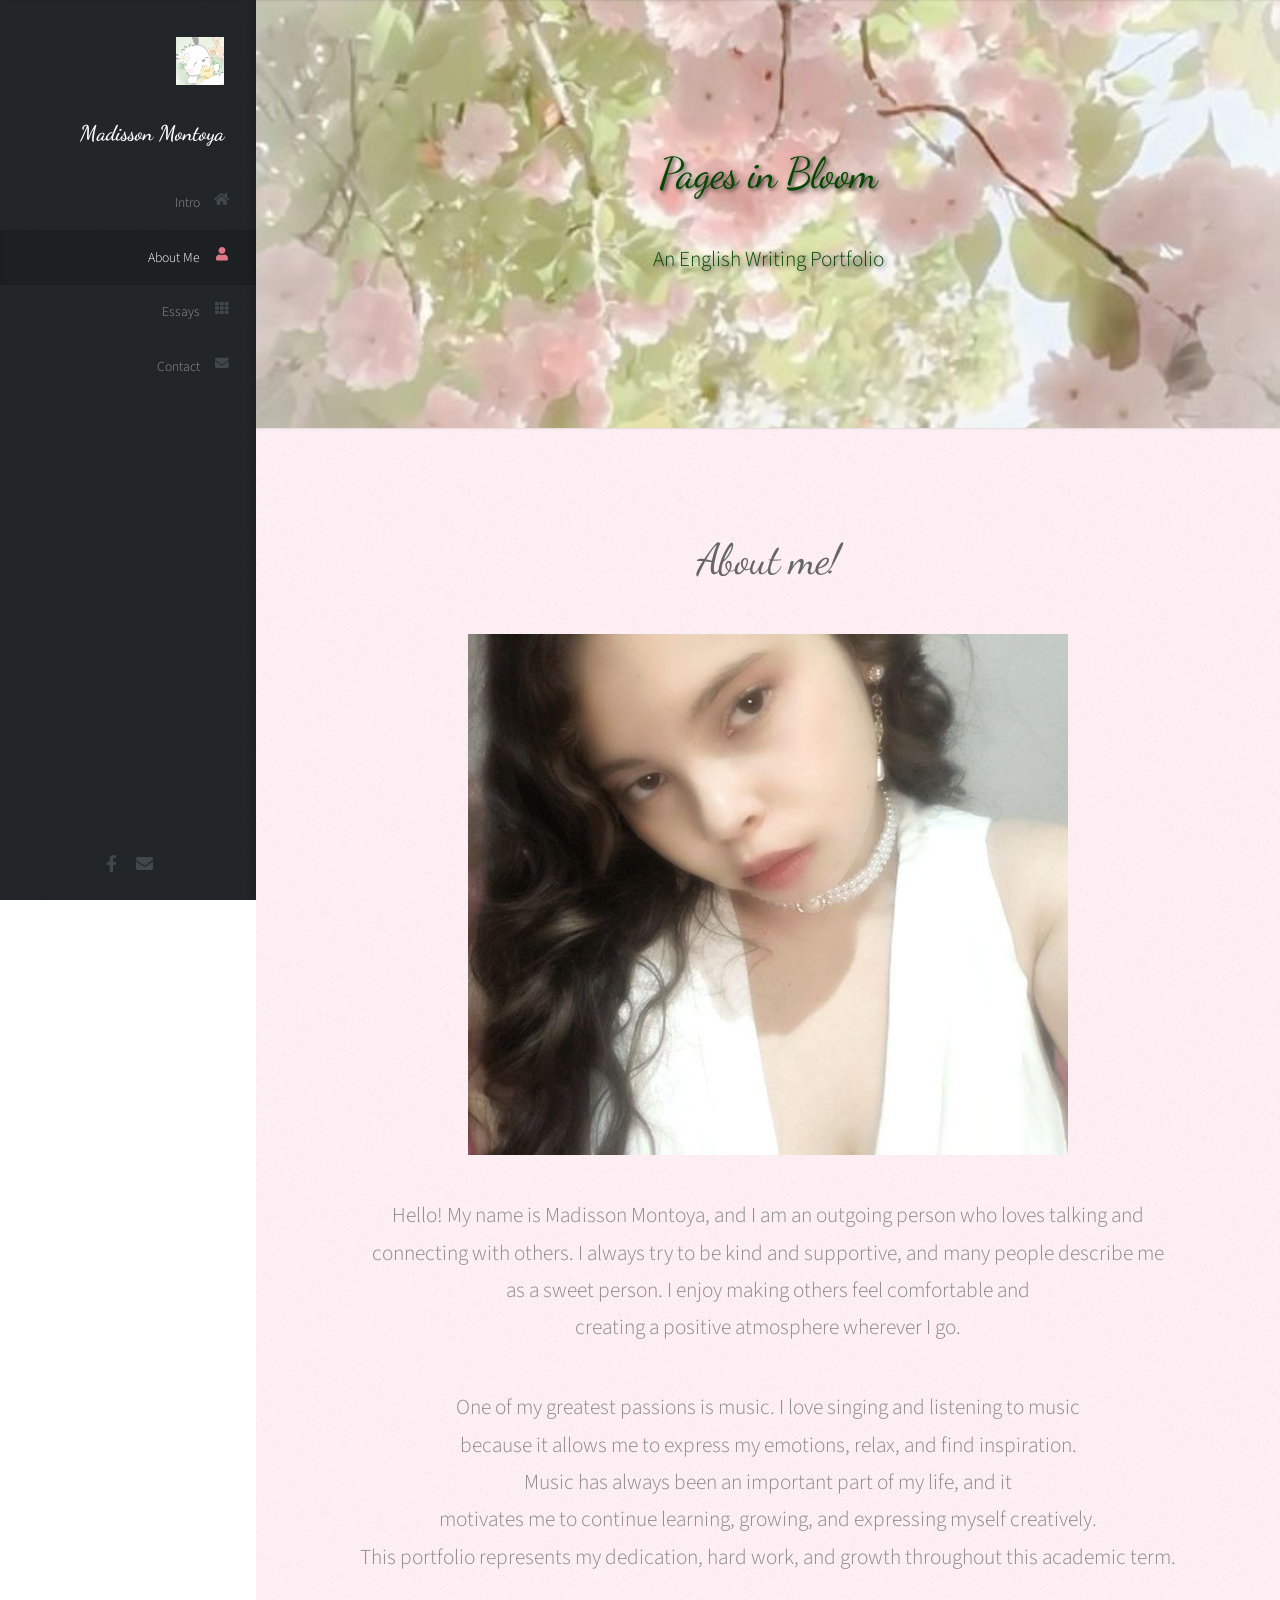
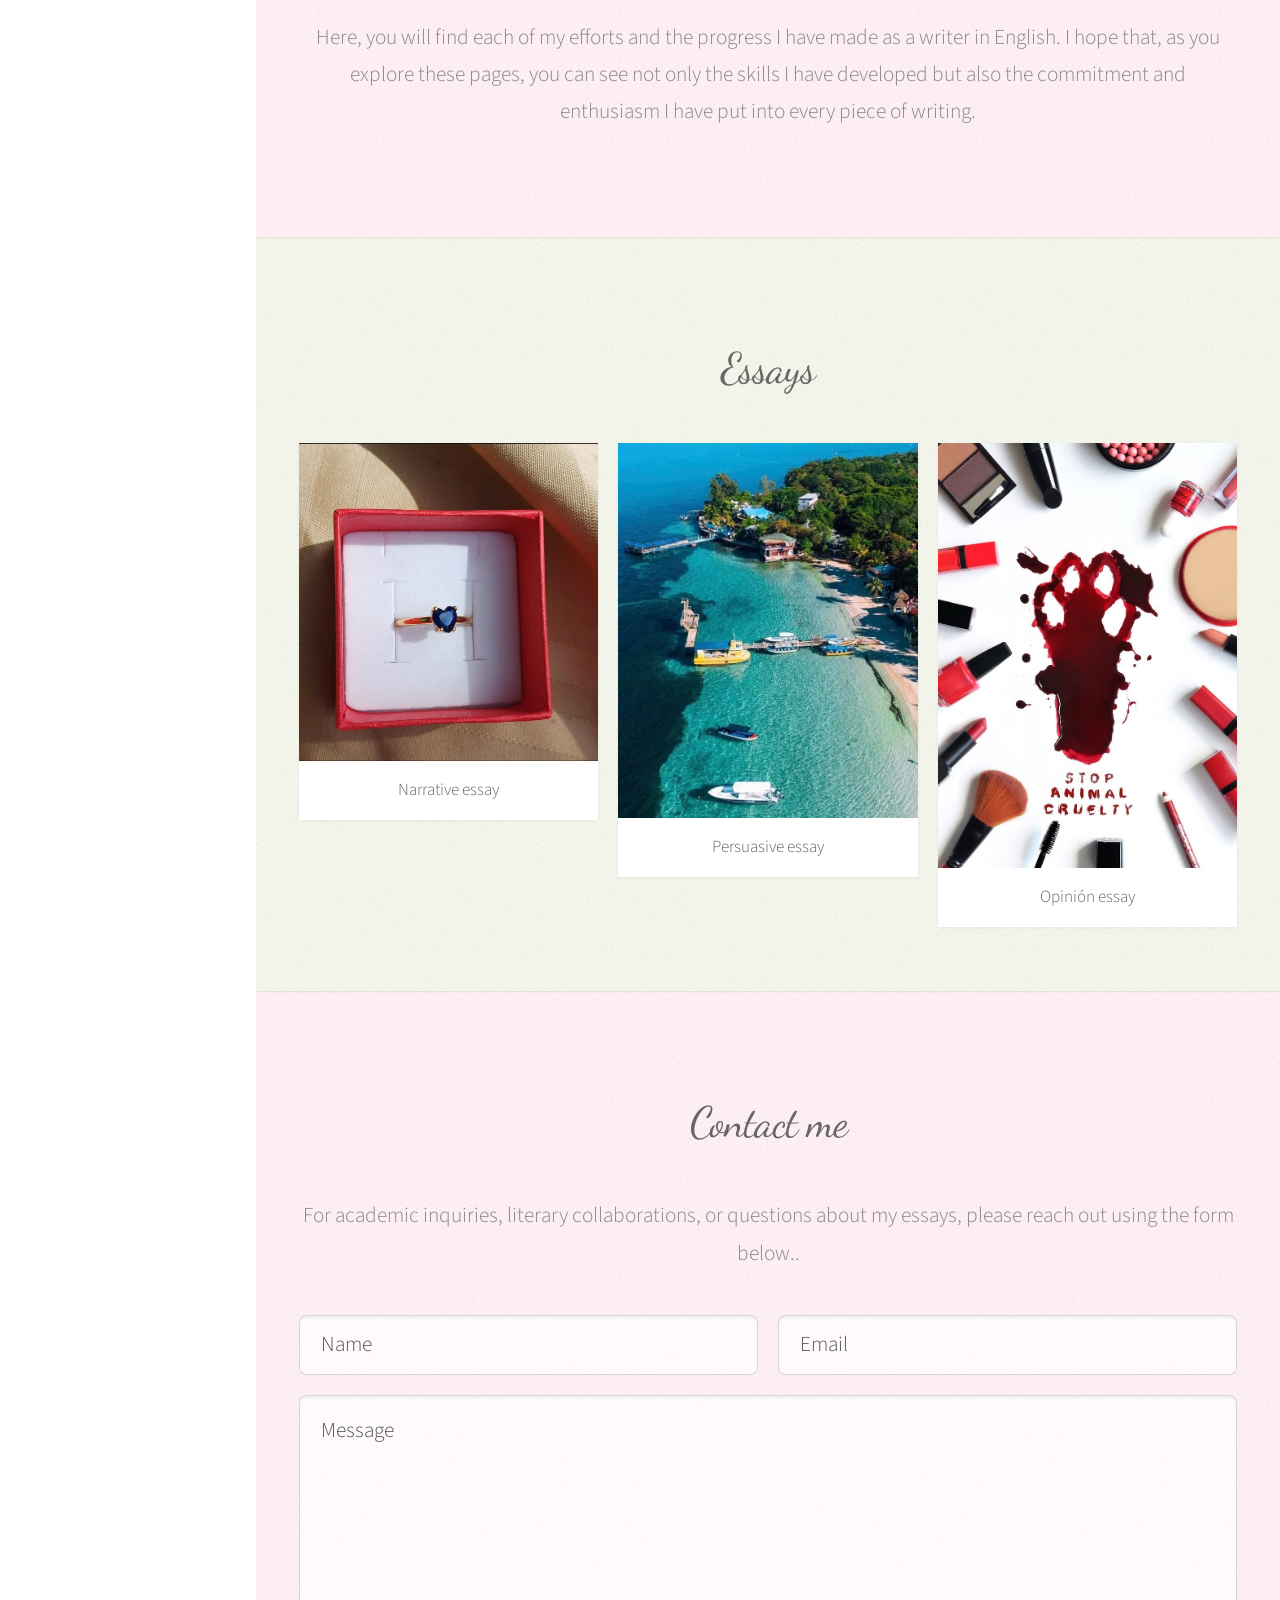
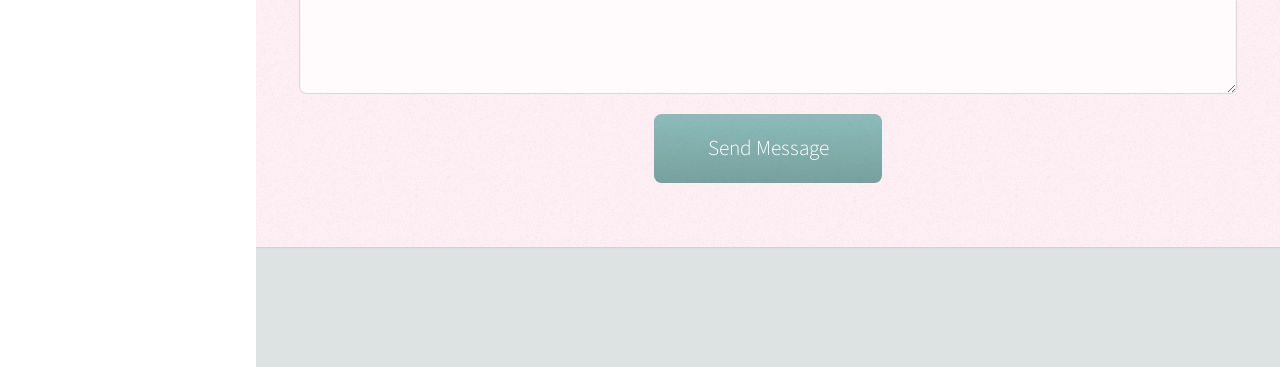
==== main.html @ 365eb167 "Rename index.html to main.html" ====
<!DOCTYPE HTML>
<!--
	Prologue by HTML5 UP
	html5up.net | @ajlkn
	Free for personal and commercial use under the CCA 3.0 license (html5up.net/license)
-->
<html>

<head>
	<title>Pages in Bloom</title>
	<meta charset="utf-8" />
	<meta name="viewport" content="width=device-width, initial-scale=1, user-scalable=no" />
	<link rel="stylesheet" href="assets/css/main.css" />
	<link rel="preconnect" href="https://fonts.googleapis.com">
<link rel="preconnect" href="https://fonts.gstatic.com" crossorigin>
<link href="https://fonts.googleapis.com/css2?family=Dancing+Script:wght@400..700&display=swap" rel="stylesheet">
</head>

<body class="is-preload">

	<!-- Header -->
	<div id="header">

		<div class="top">

			<!-- Logo -->
			<div id="logo">
				<span class="image avatar48"><img src="images/avatar.jpg" alt="" /></span>
				<h1 id="title">Madisson Montoya</h1>
				<p> </p>
			</div>

			<!-- Nav -->
			<nav id="nav">
				<ul>
					<li><a href="#top" id="top-link"><span class="icon solid fa-home">Intro</span></a></li>
					<li><a href="#about" id="about-link"><span class="icon solid fa-user">About Me</span></a></li>
					<li><a href="#portfolio" id="portfolio-link"><span class="icon solid fa-th">Essays</span></a>
					</li>
					<li><a href="#contact" id="contact-link"><span class="icon solid fa-envelope">Contact</span></a>
					</li>
				</ul>
			</nav>

		</div>

		<div class="bottom">

			<!-- Social Icons -->
			<ul class="icons">
				<li><a href="https://www.facebook.com/share/197ifLJhs1/" class="icon brands fa-facebook-f"><span class="label">Facebook</span></a></li>
				<li><a href="mailto:madisson.montoya@unah.hn" class="icon solid fa-envelope"><span class="label">Email</span></a></li>
			</ul>

		</div>

	</div>

	<!-- Main -->
	<div id="main">

		<!-- Intro -->
		<section id="top" class="one dark cover">
			<div class="container">

				<header>
					<h2 class="alt">Pages in Bloom</h2>
					<p>An English Writing Portfolio</p>
				</header>


			</div>
		</section>

		<!-- About Me -->
		<section id="about" class="three">
			<div class="container">

				<header>
					<h2>About me!</h2>
				</header>

				<a href="#" class="image featured"><img src="images/pic08.jpg" alt="" /></a>

				<p>Hello! My name is Madisson Montoya, and I am an outgoing person who loves talking and <br>
					connecting with others. I always try to be kind and supportive, and many people describe me <br>
					 as a sweet person. I enjoy making others feel comfortable and <br>creating a positive atmosphere 
					  wherever I go.</p>

				<p>One of my greatest passions is music. I love singing and listening to music <br>
					 because it allows me to express my emotions, relax, and find inspiration. <br>
					Music has always been an important part of my life, and it <br>
					 motivates me to continue learning, growing, and expressing myself creatively. <br>
					This portfolio represents my dedication, hard work, and growth throughout this academic term.</p>

				<p>Here, you will find each of my efforts and the progress I have made as a writer in English.
					I hope that, as you explore these pages, you can see not only the skills I have developed but also the
					commitment and enthusiasm I have put into every piece of writing.</p>

			</div>
		</section>


		<!-- Portfolio -->
		 <!-- Portfolio -->
<section id="portfolio" class="two">
    <div class="container">

        <header>
            <h2>Essays</h2>
        </header>

        <div class="row">
            <!-- Primer Essay -->
            <div class="col-4 col-12-mobile">
                <article class="item">
                    <a href="narrative.html" class="image fit"><img src="images/pic02.jpg" alt="" /></a>
                    <header>
                        <h3>Narrative essay</h3>
                    </header>
                </article>
            </div>

            <!-- Segundo Essay -->
            <div class="col-4 col-12-mobile">
                <article class="item">
                    <a href="persuasive.html" class="image fit"><img src="images/pic03.jpg" alt="" /></a>
                    <header>
                        <h3>Persuasive essay</h3>
                    </header>
                </article>
            </div>

            <!-- Tercer Essay -->
            <div class="col-4 col-12-mobile">
                <article class="item">
                    <a href="opinion.html" class="image fit"><img src="images/pic04.jpg" alt="" /></a>
                    <header>
                        <h3>Opinión essay</h3>
                    </header>
                </article>
            </div>
        </div>

    </div>
</section>
		<!-- <section id="portfolio" class="two">
			<div class="container">

				<header>
					<h2>Essays</h2>
				</header>
				<p>Vitae natoque dictum etiam semper magnis enim feugiat convallis convallis
					egestas rhoncus ridiculus in quis risus amet curabitur tempor orci penatibus.
					Tellus erat mauris ipsum fermentum etiam vivamus eget. Nunc nibh morbi quis
					fusce hendrerit lacus ridiculus.</p> -->

				<!-- <div class="row">
					<div class="col-4 col-12-mobile">
						<article class="item">
							<a href="#" class="image fit"><img src="images/pic02.jpg" alt="" /></a>
							<header>
								<h3>Narrative essay</h3>
							</header>
						</article>
						<article class="item">
							<a href="#" class="image fit"><img src="images/pic03.jpg" alt="" /></a>
							<header>
								<h3>Persuasive essay</h3>
							</header>
						</article>
					</div>
					<div class="col-4 col-12-mobile">
						<article class="item">
							<a href="#" class="image fit"><img src="images/pic04.jpg" alt="" /></a>
							<header>
								<h3>Opinión essay</h3>
							</header> -->
						<!-- </article>
						<article class="item">
							<a href="#" class="image fit"><img src="images/pic05.jpg" alt="" /></a>
							<header>
								<h3>Natoque Vitae</h3>
							</header>
						</article>
					</div>
					<div class="col-4 col-12-mobile">
						<article class="item">
							<a href="#" class="image fit"><img src="images/pic06.jpg" alt="" /></a>
							<header>
								<h3>Dolor Penatibus</h3>
							</header>
						</article>
						<article class="item">
							<a href="#" class="image fit"><img src="images/pic07.jpg" alt="" /></a>
							<header>
								<h3>Orci Convallis</h3>
							</header>
						</article> -->
					<!-- </div>
				</div>

			</div>
		</section> -->


		<!-- Contact -->

		<section id="contact" class="four">
			<div class="container">

				<header>
					<h2>Contact me</h2>
				</header>

				<p>For academic inquiries, literary collaborations, or questions about my essays, please reach out using the form below..</p>

				<form method="post" action="#">
					<div class="row">
						<div class="col-6 col-12-mobile"><input type="text" name="name" placeholder="Name" /></div>
						<div class="col-6 col-12-mobile"><input type="text" name="email" placeholder="Email" /></div>
						<div class="col-12">
							<textarea name="message" placeholder="Message"></textarea>
						</div>
						<div class="col-12">
							<input type="submit" value="Send Message" />
						</div>
					</div>
				</form>

			</div>
		</section>
	</div>

	<!-- Footer -->
	<div id="footer">

		<!-- Copyright -->

	</div>

	<!-- Scripts -->
	<script src="assets/js/jquery.min.js"></script>
	<script src="assets/js/jquery.scrolly.min.js"></script>
	<script src="assets/js/jquery.scrollex.min.js"></script>
	<script src="assets/js/browser.min.js"></script>
	<script src="assets/js/breakpoints.min.js"></script>
	<script src="assets/js/util.js"></script>
	<script src="assets/js/main.js"></script>

</body>

</html>
---- assets/css/main.css ----
@import url("fontawesome-all.min.css");
@import url("https://fonts.googleapis.com/css?family=Source+Sans+Pro:300,300italic,400,600");

/*
	Prologue by HTML5 UP
	html5up.net | @ajlkn
	Free for personal and commercial use under the CCA 3.0 license (html5up.net/license)
*/

html,
body,
div,
span,
applet,
object,
iframe,
h3,
h4,
h5,
h6,
p,
blockquote,
pre,
a,
abbr,
acronym,
address,
big,
cite,
code,
del,
dfn,
em,
img,
ins,
kbd,
q,
s,
samp,
small,
strike,
strong,
sub,
sup,
tt,
var,
b,
u,
i,
center,
dl,
dt,
dd,
ol,
ul,
li,
fieldset,
form,
label,
legend,
table,
caption,
tbody,
tfoot,
thead,
tr,
th,
td,
article,
aside,
canvas,
details,
embed,
figure,
figcaption,
footer,
header,
hgroup,
menu,
nav,
output,
ruby,
section,
summary,
time,
mark,
audio,
video {
	margin: 0;
	padding: 0;
	border: 0;
	font-size: 100%;
	font: inherit;
	vertical-align: baseline;
}
h2{
	font-family: 'Dancing Script', cursive;
}
h1 {
            font-family: 'Dancing Script', cursive;
            font-size: 4em;
            color: #044803;
        }
article,
aside,
details,
figcaption,
figure,
footer,
header,
hgroup,
menu,
nav,
section {
	display: block;
}

body {
	line-height: 1;
}

ol,
ul {
	list-style: none;
}

blockquote,
q {
	quotes: none;
}

blockquote:before,
blockquote:after,
q:before,
q:after {
	content: '';
	content: none;
}

table {
	border-collapse: collapse;
	border-spacing: 0;
}

body {
	-webkit-text-size-adjust: none;
}

mark {
	background-color: transparent;
	color: inherit;
}

input::-moz-focus-inner {
	border: 0;
	padding: 0;
}

input,
select,
textarea {
	-moz-appearance: none;
	-webkit-appearance: none;
	-ms-appearance: none;
	appearance: none;
}

/* Basic */

html {
	box-sizing: border-box;
}

*,
*:before,
*:after {
	box-sizing: inherit;
}

body {
	background: #fff;
	font-family: 'Source Sans Pro', sans-serif;
	font-size: 19pt;
	font-weight: 300;
	line-height: 1.75em;
	color: #888;
}

body.is-preload *,
body.is-preload *:before,
body.is-preload *:after {
	-moz-animation: none !important;
	-webkit-animation: none !important;
	-ms-animation: none !important;
	animation: none !important;
	-moz-transition: none !important;
	-webkit-transition: none !important;
	-ms-transition: none !important;
	transition: none !important;
}

input,
textarea,
select {
	font-family: 'Source Sans Pro', sans-serif;
	font-size: 19pt;
	font-weight: 300;
	line-height: 1.75em;
	color: #888;
}

h1 {
            font-family: 'Dancing Script', cursive;
            font-size: 4em;
            color: #044803; /* El verde de tu título */
        }

h2,
h3,
h4,
h5,
h6 {
	font-weight: 300;
	color: #666;
	line-height: 1.5em;
}

h1 a{
            font-family: 'Dancing Script', cursive;
        }

h2 a,
h3 a,
h4 a,
h5 a,
h6 a {
	color: inherit;
	text-decoration: none;
}

h1 a strong {
            font-family: 'Dancing Script', cursive;
        }

h2 a strong,
h3 a strong,
h4 a strong,
h5 a strong,
h6 a strong {
	color: #333;
}

h2 {
	font-size: 2em;
	letter-spacing: -1px;
}

h2.alt {
	color: #888;
}

h2.alt strong {
	color: #666;
}

h3 {
	font-size: 1.5em;
}

header {
	margin: 0 0 2em 0;
}

header>p {
	margin: 1em 0 0 0;
}

footer {
	margin: 2em 0 0 0;
}

strong,
b {
	font-weight: 300;
	color: #666;
}

em,
i {
	font-style: italic;
}

a {
	text-decoration: none;
	color: inherit;
	border-bottom: dotted 1px rgba(128, 128, 128, 0.5);
	-moz-transition: color 0.35s ease-in-out, border-bottom-color 0.35s ease-in-out;
	-webkit-transition: color 0.35s ease-in-out, border-bottom-color 0.35s ease-in-out;
	-ms-transition: color 0.35s ease-in-out, border-bottom-color 0.35s ease-in-out;
	transition: color 0.35s ease-in-out, border-bottom-color 0.35s ease-in-out;
	outline: 0;
}

a:hover {
	color: #E27689;
	border-bottom-color: rgba(255, 255, 255, 0);
}

sub {
	position: relative;
	top: 0.5em;
	font-size: 0.8em;
}

sup {
	position: relative;
	top: -0.5em;
	font-size: 0.8em;
}

hr {
	border: 0;
	border-top: solid 1px #ddd;
}

blockquote {
	border-left: solid 0.5em #ddd;
	padding: 1em 0 1em 2em;
	font-style: italic;
}

p,
ul,
ol,
dl,
table {
	margin-bottom: 2em;
}

br.clear {
	clear: both;
}

/* Container */

.container {
	margin: 0 auto;
	max-width: 100%;
	width: 1400px;
}

@media screen and (min-width: 961px) and (max-width: 1880px) {

	.container {
		width: 1200px;
	}

}

@media screen and (min-width: 961px) and (max-width: 1620px) {

	.container {
		width: 960px;
	}

}

@media screen and (min-width: 961px) and (max-width: 1320px) {

	.container {
		width: 100%;
	}

}

@media screen and (max-width: 960px) {

	.container {
		width: 100%;
	}

}

@media screen and (max-width: 736px) {

	.container {
		width: 100%;
	}

}

/* Row */

.row {
	display: flex;
	flex-wrap: wrap;
	box-sizing: border-box;
	align-items: stretch;
}

.row>* {
	box-sizing: border-box;
}

.row.gtr-uniform>*> :last-child {
	margin-bottom: 0;
}

.row.aln-left {
	justify-content: flex-start;
}

.row.aln-center {
	justify-content: center;
}

.row.aln-right {
	justify-content: flex-end;
}

.row.aln-top {
	align-items: flex-start;
}

.row.aln-middle {
	align-items: center;
}

.row.aln-bottom {
	align-items: flex-end;
}

.row>.imp {
	order: -1;
}

.row>.col-1 {
	width: 8.33333%;
}

.row>.off-1 {
	margin-left: 8.33333%;
}

.row>.col-2 {
	width: 16.66667%;
}

.row>.off-2 {
	margin-left: 16.66667%;
}

.row>.col-3 {
	width: 25%;
}

.row>.off-3 {
	margin-left: 25%;
}

.row>.col-4 {
	width: 33.33333%;
}

.row>.off-4 {
	margin-left: 33.33333%;
}

.row>.col-5 {
	width: 41.66667%;
}

.row>.off-5 {
	margin-left: 41.66667%;
}

.row>.col-6 {
	width: 50%;
}

.row>.off-6 {
	margin-left: 50%;
}

.row>.col-7 {
	width: 58.33333%;
}

.row>.off-7 {
	margin-left: 58.33333%;
}

.row>.col-8 {
	width: 66.66667%;
}

.row>.off-8 {
	margin-left: 66.66667%;
}

.row>.col-9 {
	width: 75%;
}

.row>.off-9 {
	margin-left: 75%;
}

.row>.col-10 {
	width: 83.33333%;
}

.row>.off-10 {
	margin-left: 83.33333%;
}

.row>.col-11 {
	width: 91.66667%;
}

.row>.off-11 {
	margin-left: 91.66667%;
}

.row>.col-12 {
	width: 100%;
}

.row>.off-12 {
	margin-left: 100%;
}

.row.gtr-0 {
	margin-top: 0px;
	margin-left: 0px;
}

.row.gtr-0>* {
	padding: 0px 0 0 0px;
}

.row.gtr-0.gtr-uniform {
	margin-top: 0px;
}

.row.gtr-0.gtr-uniform>* {
	padding-top: 0px;
}

.row.gtr-25 {
	margin-top: -10px;
	margin-left: -10px;
}

.row.gtr-25>* {
	padding: 10px 0 0 10px;
}

.row.gtr-25.gtr-uniform {
	margin-top: -10px;
}

.row.gtr-25.gtr-uniform>* {
	padding-top: 10px;
}

.row.gtr-50 {
	margin-top: -20px;
	margin-left: -20px;
}

.row.gtr-50>* {
	padding: 20px 0 0 20px;
}

.row.gtr-50.gtr-uniform {
	margin-top: -20px;
}

.row.gtr-50.gtr-uniform>* {
	padding-top: 20px;
}

.row {
	margin-top: -40px;
	margin-left: -40px;
}

.row>* {
	padding: 40px 0 0 40px;
}

.row.gtr-uniform {
	margin-top: -40px;
}

.row.gtr-uniform>* {
	padding-top: 40px;
}

.row.gtr-150 {
	margin-top: -60px;
	margin-left: -60px;
}

.row.gtr-150>* {
	padding: 60px 0 0 60px;
}

.row.gtr-150.gtr-uniform {
	margin-top: -60px;
}

.row.gtr-150.gtr-uniform>* {
	padding-top: 60px;
}

.row.gtr-200 {
	margin-top: -80px;
	margin-left: -80px;
}

.row.gtr-200>* {
	padding: 80px 0 0 80px;
}

.row.gtr-200.gtr-uniform {
	margin-top: -80px;
}

.row.gtr-200.gtr-uniform>* {
	padding-top: 80px;
}

@media screen and (min-width: 961px) and (max-width: 1880px) {

	.row {
		display: flex;
		flex-wrap: wrap;
		box-sizing: border-box;
		align-items: stretch;
	}

	.row>* {
		box-sizing: border-box;
	}

	.row.gtr-uniform>*> :last-child {
		margin-bottom: 0;
	}

	.row.aln-left {
		justify-content: flex-start;
	}

	.row.aln-center {
		justify-content: center;
	}

	.row.aln-right {
		justify-content: flex-end;
	}

	.row.aln-top {
		align-items: flex-start;
	}

	.row.aln-middle {
		align-items: center;
	}

	.row.aln-bottom {
		align-items: flex-end;
	}

	.row>.imp-wide {
		order: -1;
	}

	.row>.col-1-wide {
		width: 8.33333%;
	}

	.row>.off-1-wide {
		margin-left: 8.33333%;
	}

	.row>.col-2-wide {
		width: 16.66667%;
	}

	.row>.off-2-wide {
		margin-left: 16.66667%;
	}

	.row>.col-3-wide {
		width: 25%;
	}

	.row>.off-3-wide {
		margin-left: 25%;
	}

	.row>.col-4-wide {
		width: 33.33333%;
	}

	.row>.off-4-wide {
		margin-left: 33.33333%;
	}

	.row>.col-5-wide {
		width: 41.66667%;
	}

	.row>.off-5-wide {
		margin-left: 41.66667%;
	}

	.row>.col-6-wide {
		width: 50%;
	}

	.row>.off-6-wide {
		margin-left: 50%;
	}

	.row>.col-7-wide {
		width: 58.33333%;
	}

	.row>.off-7-wide {
		margin-left: 58.33333%;
	}

	.row>.col-8-wide {
		width: 66.66667%;
	}

	.row>.off-8-wide {
		margin-left: 66.66667%;
	}

	.row>.col-9-wide {
		width: 75%;
	}

	.row>.off-9-wide {
		margin-left: 75%;
	}

	.row>.col-10-wide {
		width: 83.33333%;
	}

	.row>.off-10-wide {
		margin-left: 83.33333%;
	}

	.row>.col-11-wide {
		width: 91.66667%;
	}

	.row>.off-11-wide {
		margin-left: 91.66667%;
	}

	.row>.col-12-wide {
		width: 100%;
	}

	.row>.off-12-wide {
		margin-left: 100%;
	}

	.row.gtr-0 {
		margin-top: 0px;
		margin-left: 0px;
	}

	.row.gtr-0>* {
		padding: 0px 0 0 0px;
	}

	.row.gtr-0.gtr-uniform {
		margin-top: 0px;
	}

	.row.gtr-0.gtr-uniform>* {
		padding-top: 0px;
	}

	.row.gtr-25 {
		margin-top: -10px;
		margin-left: -10px;
	}

	.row.gtr-25>* {
		padding: 10px 0 0 10px;
	}

	.row.gtr-25.gtr-uniform {
		margin-top: -10px;
	}

	.row.gtr-25.gtr-uniform>* {
		padding-top: 10px;
	}

	.row.gtr-50 {
		margin-top: -20px;
		margin-left: -20px;
	}

	.row.gtr-50>* {
		padding: 20px 0 0 20px;
	}

	.row.gtr-50.gtr-uniform {
		margin-top: -20px;
	}

	.row.gtr-50.gtr-uniform>* {
		padding-top: 20px;
	}

	.row {
		margin-top: -40px;
		margin-left: -40px;
	}

	.row>* {
		padding: 40px 0 0 40px;
	}

	.row.gtr-uniform {
		margin-top: -40px;
	}

	.row.gtr-uniform>* {
		padding-top: 40px;
	}

	.row.gtr-150 {
		margin-top: -60px;
		margin-left: -60px;
	}

	.row.gtr-150>* {
		padding: 60px 0 0 60px;
	}

	.row.gtr-150.gtr-uniform {
		margin-top: -60px;
	}

	.row.gtr-150.gtr-uniform>* {
		padding-top: 60px;
	}

	.row.gtr-200 {
		margin-top: -80px;
		margin-left: -80px;
	}

	.row.gtr-200>* {
		padding: 80px 0 0 80px;
	}

	.row.gtr-200.gtr-uniform {
		margin-top: -80px;
	}

	.row.gtr-200.gtr-uniform>* {
		padding-top: 80px;
	}

}

@media screen and (min-width: 961px) and (max-width: 1620px) {

	.row {
		display: flex;
		flex-wrap: wrap;
		box-sizing: border-box;
		align-items: stretch;
	}

	.row>* {
		box-sizing: border-box;
	}

	.row.gtr-uniform>*> :last-child {
		margin-bottom: 0;
	}

	.row.aln-left {
		justify-content: flex-start;
	}

	.row.aln-center {
		justify-content: center;
	}

	.row.aln-right {
		justify-content: flex-end;
	}

	.row.aln-top {
		align-items: flex-start;
	}

	.row.aln-middle {
		align-items: center;
	}

	.row.aln-bottom {
		align-items: flex-end;
	}

	.row>.imp-normal {
		order: -1;
	}

	.row>.col-1-normal {
		width: 8.33333%;
	}

	.row>.off-1-normal {
		margin-left: 8.33333%;
	}

	.row>.col-2-normal {
		width: 16.66667%;
	}

	.row>.off-2-normal {
		margin-left: 16.66667%;
	}

	.row>.col-3-normal {
		width: 25%;
	}

	.row>.off-3-normal {
		margin-left: 25%;
	}

	.row>.col-4-normal {
		width: 33.33333%;
	}

	.row>.off-4-normal {
		margin-left: 33.33333%;
	}

	.row>.col-5-normal {
		width: 41.66667%;
	}

	.row>.off-5-normal {
		margin-left: 41.66667%;
	}

	.row>.col-6-normal {
		width: 50%;
	}

	.row>.off-6-normal {
		margin-left: 50%;
	}

	.row>.col-7-normal {
		width: 58.33333%;
	}

	.row>.off-7-normal {
		margin-left: 58.33333%;
	}

	.row>.col-8-normal {
		width: 66.66667%;
	}

	.row>.off-8-normal {
		margin-left: 66.66667%;
	}

	.row>.col-9-normal {
		width: 75%;
	}

	.row>.off-9-normal {
		margin-left: 75%;
	}

	.row>.col-10-normal {
		width: 83.33333%;
	}

	.row>.off-10-normal {
		margin-left: 83.33333%;
	}

	.row>.col-11-normal {
		width: 91.66667%;
	}

	.row>.off-11-normal {
		margin-left: 91.66667%;
	}

	.row>.col-12-normal {
		width: 100%;
	}

	.row>.off-12-normal {
		margin-left: 100%;
	}

	.row.gtr-0 {
		margin-top: 0px;
		margin-left: 0px;
	}

	.row.gtr-0>* {
		padding: 0px 0 0 0px;
	}

	.row.gtr-0.gtr-uniform {
		margin-top: 0px;
	}

	.row.gtr-0.gtr-uniform>* {
		padding-top: 0px;
	}

	.row.gtr-25 {
		margin-top: -10px;
		margin-left: -10px;
	}

	.row.gtr-25>* {
		padding: 10px 0 0 10px;
	}

	.row.gtr-25.gtr-uniform {
		margin-top: -10px;
	}

	.row.gtr-25.gtr-uniform>* {
		padding-top: 10px;
	}

	.row.gtr-50 {
		margin-top: -20px;
		margin-left: -20px;
	}

	.row.gtr-50>* {
		padding: 20px 0 0 20px;
	}

	.row.gtr-50.gtr-uniform {
		margin-top: -20px;
	}

	.row.gtr-50.gtr-uniform>* {
		padding-top: 20px;
	}

	.row {
		margin-top: -40px;
		margin-left: -40px;
	}

	.row>* {
		padding: 40px 0 0 40px;
	}

	.row.gtr-uniform {
		margin-top: -40px;
	}

	.row.gtr-uniform>* {
		padding-top: 40px;
	}

	.row.gtr-150 {
		margin-top: -60px;
		margin-left: -60px;
	}

	.row.gtr-150>* {
		padding: 60px 0 0 60px;
	}

	.row.gtr-150.gtr-uniform {
		margin-top: -60px;
	}

	.row.gtr-150.gtr-uniform>* {
		padding-top: 60px;
	}

	.row.gtr-200 {
		margin-top: -80px;
		margin-left: -80px;
	}

	.row.gtr-200>* {
		padding: 80px 0 0 80px;
	}

	.row.gtr-200.gtr-uniform {
		margin-top: -80px;
	}

	.row.gtr-200.gtr-uniform>* {
		padding-top: 80px;
	}

}

@media screen and (min-width: 961px) and (max-width: 1320px) {

	.row {
		display: flex;
		flex-wrap: wrap;
		box-sizing: border-box;
		align-items: stretch;
	}

	.row>* {
		box-sizing: border-box;
	}

	.row.gtr-uniform>*> :last-child {
		margin-bottom: 0;
	}

	.row.aln-left {
		justify-content: flex-start;
	}

	.row.aln-center {
		justify-content: center;
	}

	.row.aln-right {
		justify-content: flex-end;
	}

	.row.aln-top {
		align-items: flex-start;
	}

	.row.aln-middle {
		align-items: center;
	}

	.row.aln-bottom {
		align-items: flex-end;
	}

	.row>.imp-narrow {
		order: -1;
	}

	.row>.col-1-narrow {
		width: 8.33333%;
	}

	.row>.off-1-narrow {
		margin-left: 8.33333%;
	}

	.row>.col-2-narrow {
		width: 16.66667%;
	}

	.row>.off-2-narrow {
		margin-left: 16.66667%;
	}

	.row>.col-3-narrow {
		width: 25%;
	}

	.row>.off-3-narrow {
		margin-left: 25%;
	}

	.row>.col-4-narrow {
		width: 33.33333%;
	}

	.row>.off-4-narrow {
		margin-left: 33.33333%;
	}

	.row>.col-5-narrow {
		width: 41.66667%;
	}

	.row>.off-5-narrow {
		margin-left: 41.66667%;
	}

	.row>.col-6-narrow {
		width: 50%;
	}

	.row>.off-6-narrow {
		margin-left: 50%;
	}

	.row>.col-7-narrow {
		width: 58.33333%;
	}

	.row>.off-7-narrow {
		margin-left: 58.33333%;
	}

	.row>.col-8-narrow {
		width: 66.66667%;
	}

	.row>.off-8-narrow {
		margin-left: 66.66667%;
	}

	.row>.col-9-narrow {
		width: 75%;
	}

	.row>.off-9-narrow {
		margin-left: 75%;
	}

	.row>.col-10-narrow {
		width: 83.33333%;
	}

	.row>.off-10-narrow {
		margin-left: 83.33333%;
	}

	.row>.col-11-narrow {
		width: 91.66667%;
	}

	.row>.off-11-narrow {
		margin-left: 91.66667%;
	}

	.row>.col-12-narrow {
		width: 100%;
	}

	.row>.off-12-narrow {
		margin-left: 100%;
	}

	.row.gtr-0 {
		margin-top: 0px;
		margin-left: 0px;
	}

	.row.gtr-0>* {
		padding: 0px 0 0 0px;
	}

	.row.gtr-0.gtr-uniform {
		margin-top: 0px;
	}

	.row.gtr-0.gtr-uniform>* {
		padding-top: 0px;
	}

	.row.gtr-25 {
		margin-top: -5px;
		margin-left: -5px;
	}

	.row.gtr-25>* {
		padding: 5px 0 0 5px;
	}

	.row.gtr-25.gtr-uniform {
		margin-top: -5px;
	}

	.row.gtr-25.gtr-uniform>* {
		padding-top: 5px;
	}

	.row.gtr-50 {
		margin-top: -10px;
		margin-left: -10px;
	}

	.row.gtr-50>* {
		padding: 10px 0 0 10px;
	}

	.row.gtr-50.gtr-uniform {
		margin-top: -10px;
	}

	.row.gtr-50.gtr-uniform>* {
		padding-top: 10px;
	}

	.row {
		margin-top: -20px;
		margin-left: -20px;
	}

	.row>* {
		padding: 20px 0 0 20px;
	}

	.row.gtr-uniform {
		margin-top: -20px;
	}

	.row.gtr-uniform>* {
		padding-top: 20px;
	}

	.row.gtr-150 {
		margin-top: -30px;
		margin-left: -30px;
	}

	.row.gtr-150>* {
		padding: 30px 0 0 30px;
	}

	.row.gtr-150.gtr-uniform {
		margin-top: -30px;
	}

	.row.gtr-150.gtr-uniform>* {
		padding-top: 30px;
	}

	.row.gtr-200 {
		margin-top: -40px;
		margin-left: -40px;
	}

	.row.gtr-200>* {
		padding: 40px 0 0 40px;
	}

	.row.gtr-200.gtr-uniform {
		margin-top: -40px;
	}

	.row.gtr-200.gtr-uniform>* {
		padding-top: 40px;
	}

}

@media screen and (max-width: 960px) {

	.row {
		display: flex;
		flex-wrap: wrap;
		box-sizing: border-box;
		align-items: stretch;
	}

	.row>* {
		box-sizing: border-box;
	}

	.row.gtr-uniform>*> :last-child {
		margin-bottom: 0;
	}

	.row.aln-left {
		justify-content: flex-start;
	}

	.row.aln-center {
		justify-content: center;
	}

	.row.aln-right {
		justify-content: flex-end;
	}

	.row.aln-top {
		align-items: flex-start;
	}

	.row.aln-middle {
		align-items: center;
	}

	.row.aln-bottom {
		align-items: flex-end;
	}

	.row>.imp-narrower {
		order: -1;
	}

	.row>.col-1-narrower {
		width: 8.33333%;
	}

	.row>.off-1-narrower {
		margin-left: 8.33333%;
	}

	.row>.col-2-narrower {
		width: 16.66667%;
	}

	.row>.off-2-narrower {
		margin-left: 16.66667%;
	}

	.row>.col-3-narrower {
		width: 25%;
	}

	.row>.off-3-narrower {
		margin-left: 25%;
	}

	.row>.col-4-narrower {
		width: 33.33333%;
	}

	.row>.off-4-narrower {
		margin-left: 33.33333%;
	}

	.row>.col-5-narrower {
		width: 41.66667%;
	}

	.row>.off-5-narrower {
		margin-left: 41.66667%;
	}

	.row>.col-6-narrower {
		width: 50%;
	}

	.row>.off-6-narrower {
		margin-left: 50%;
	}

	.row>.col-7-narrower {
		width: 58.33333%;
	}

	.row>.off-7-narrower {
		margin-left: 58.33333%;
	}

	.row>.col-8-narrower {
		width: 66.66667%;
	}

	.row>.off-8-narrower {
		margin-left: 66.66667%;
	}

	.row>.col-9-narrower {
		width: 75%;
	}

	.row>.off-9-narrower {
		margin-left: 75%;
	}

	.row>.col-10-narrower {
		width: 83.33333%;
	}

	.row>.off-10-narrower {
		margin-left: 83.33333%;
	}

	.row>.col-11-narrower {
		width: 91.66667%;
	}

	.row>.off-11-narrower {
		margin-left: 91.66667%;
	}

	.row>.col-12-narrower {
		width: 100%;
	}

	.row>.off-12-narrower {
		margin-left: 100%;
	}

	.row.gtr-0 {
		margin-top: 0px;
		margin-left: 0px;
	}

	.row.gtr-0>* {
		padding: 0px 0 0 0px;
	}

	.row.gtr-0.gtr-uniform {
		margin-top: 0px;
	}

	.row.gtr-0.gtr-uniform>* {
		padding-top: 0px;
	}

	.row.gtr-25 {
		margin-top: -5px;
		margin-left: -5px;
	}

	.row.gtr-25>* {
		padding: 5px 0 0 5px;
	}

	.row.gtr-25.gtr-uniform {
		margin-top: -5px;
	}

	.row.gtr-25.gtr-uniform>* {
		padding-top: 5px;
	}

	.row.gtr-50 {
		margin-top: -10px;
		margin-left: -10px;
	}

	.row.gtr-50>* {
		padding: 10px 0 0 10px;
	}

	.row.gtr-50.gtr-uniform {
		margin-top: -10px;
	}

	.row.gtr-50.gtr-uniform>* {
		padding-top: 10px;
	}

	.row {
		margin-top: -20px;
		margin-left: -20px;
	}

	.row>* {
		padding: 20px 0 0 20px;
	}

	.row.gtr-uniform {
		margin-top: -20px;
	}

	.row.gtr-uniform>* {
		padding-top: 20px;
	}

	.row.gtr-150 {
		margin-top: -30px;
		margin-left: -30px;
	}

	.row.gtr-150>* {
		padding: 30px 0 0 30px;
	}

	.row.gtr-150.gtr-uniform {
		margin-top: -30px;
	}

	.row.gtr-150.gtr-uniform>* {
		padding-top: 30px;
	}

	.row.gtr-200 {
		margin-top: -40px;
		margin-left: -40px;
	}

	.row.gtr-200>* {
		padding: 40px 0 0 40px;
	}

	.row.gtr-200.gtr-uniform {
		margin-top: -40px;
	}

	.row.gtr-200.gtr-uniform>* {
		padding-top: 40px;
	}

}

@media screen and (max-width: 736px) {

	.row {
		display: flex;
		flex-wrap: wrap;
		box-sizing: border-box;
		align-items: stretch;
	}

	.row>* {
		box-sizing: border-box;
	}

	.row.gtr-uniform>*> :last-child {
		margin-bottom: 0;
	}

	.row.aln-left {
		justify-content: flex-start;
	}

	.row.aln-center {
		justify-content: center;
	}

	.row.aln-right {
		justify-content: flex-end;
	}

	.row.aln-top {
		align-items: flex-start;
	}

	.row.aln-middle {
		align-items: center;
	}

	.row.aln-bottom {
		align-items: flex-end;
	}

	.row>.imp-mobile {
		order: -1;
	}

	.row>.col-1-mobile {
		width: 8.33333%;
	}

	.row>.off-1-mobile {
		margin-left: 8.33333%;
	}

	.row>.col-2-mobile {
		width: 16.66667%;
	}

	.row>.off-2-mobile {
		margin-left: 16.66667%;
	}

	.row>.col-3-mobile {
		width: 25%;
	}

	.row>.off-3-mobile {
		margin-left: 25%;
	}

	.row>.col-4-mobile {
		width: 33.33333%;
	}

	.row>.off-4-mobile {
		margin-left: 33.33333%;
	}

	.row>.col-5-mobile {
		width: 41.66667%;
	}

	.row>.off-5-mobile {
		margin-left: 41.66667%;
	}

	.row>.col-6-mobile {
		width: 50%;
	}

	.row>.off-6-mobile {
		margin-left: 50%;
	}

	.row>.col-7-mobile {
		width: 58.33333%;
	}

	.row>.off-7-mobile {
		margin-left: 58.33333%;
	}

	.row>.col-8-mobile {
		width: 66.66667%;
	}

	.row>.off-8-mobile {
		margin-left: 66.66667%;
	}

	.row>.col-9-mobile {
		width: 75%;
	}

	.row>.off-9-mobile {
		margin-left: 75%;
	}

	.row>.col-10-mobile {
		width: 83.33333%;
	}

	.row>.off-10-mobile {
		margin-left: 83.33333%;
	}

	.row>.col-11-mobile {
		width: 91.66667%;
	}

	.row>.off-11-mobile {
		margin-left: 91.66667%;
	}

	.row>.col-12-mobile {
		width: 100%;
	}

	.row>.off-12-mobile {
		margin-left: 100%;
	}

	.row.gtr-0 {
		margin-top: 0px;
		margin-left: 0px;
	}

	.row.gtr-0>* {
		padding: 0px 0 0 0px;
	}

	.row.gtr-0.gtr-uniform {
		margin-top: 0px;
	}

	.row.gtr-0.gtr-uniform>* {
		padding-top: 0px;
	}

	.row.gtr-25 {
		margin-top: -5px;
		margin-left: -5px;
	}

	.row.gtr-25>* {
		padding: 5px 0 0 5px;
	}

	.row.gtr-25.gtr-uniform {
		margin-top: -5px;
	}

	.row.gtr-25.gtr-uniform>* {
		padding-top: 5px;
	}

	.row.gtr-50 {
		margin-top: -10px;
		margin-left: -10px;
	}

	.row.gtr-50>* {
		padding: 10px 0 0 10px;
	}

	.row.gtr-50.gtr-uniform {
		margin-top: -10px;
	}

	.row.gtr-50.gtr-uniform>* {
		padding-top: 10px;
	}

	.row {
		margin-top: -20px;
		margin-left: -20px;
	}

	.row>* {
		padding: 20px 0 0 20px;
	}

	.row.gtr-uniform {
		margin-top: -20px;
	}

	.row.gtr-uniform>* {
		padding-top: 20px;
	}

	.row.gtr-150 {
		margin-top: -30px;
		margin-left: -30px;
	}

	.row.gtr-150>* {
		padding: 30px 0 0 30px;
	}

	.row.gtr-150.gtr-uniform {
		margin-top: -30px;
	}

	.row.gtr-150.gtr-uniform>* {
		padding-top: 30px;
	}

	.row.gtr-200 {
		margin-top: -40px;
		margin-left: -40px;
	}

	.row.gtr-200>* {
		padding: 40px 0 0 40px;
	}

	.row.gtr-200.gtr-uniform {
		margin-top: -40px;
	}

	.row.gtr-200.gtr-uniform>* {
		padding-top: 40px;
	}

}

/* Sections/Article */

section,
article {
	margin-bottom: 3em;
}

section> :last-child,
section>.container,
section:last-child,
article> :last-child,
article>.container,
article:last-child {
	margin-bottom: 0;
}

.row>section,
.row>article {
	margin-bottom: 0;
}

/* Image */

.image {
	display: inline-block;
	border: 0;
}

.image img {
	display: block;
	width: 100%;
}

.image.avatar48 {
	width: 48px;
	height: 48px;
	background: #f00;
}

.image.avatar48 img {
	width: 48px;
	height: 48px;
}

.image.fit {
	display: block;
	width: 100%;
}

.image.featured {
	display: block;
	width: 100%;
	margin: 0 0 2em 0;
}

.image.left {
	float: left;
	margin: 0 2em 2em 0;
}

.image.centered {
	display: block;
	margin: 0 0 2em 0;
}

.image.centered img {
	margin: 0 auto;
	width: auto;
}

/* List */

ul {
	list-style: disc;
	padding-left: 1em;
}

ul li {
	padding-left: 0.5em;
}

ol {
	list-style: decimal;
	padding-left: 1.25em;
}

ol li {
	padding-left: 0.25em;
}

/* Icons */

ul.icons {
	cursor: default;
	list-style: none;
	padding-left: 0;
}

ul.icons li {
	display: inline-block;
	padding-left: 0;
}

ul.icons a {
	display: inline-block;
	width: 2em;
	height: 2em;
	line-height: 2em;
	text-align: center;
	border: 0;
}

/* Form */

form label {
	display: block;
	text-align: left;
	margin-bottom: 0.5em;
}

form input[type="text"],
form input[type="email"],
form input[type="password"],
form select,
form textarea {
	position: relative;
	-webkit-appearance: none;
	display: block;
	border: 0;
	outline: 0;
	background: #fff;
	background: rgba(255, 255, 255, 0.75);
	width: 100%;
	border-radius: 0.35em;
	padding: 0.75em 1em 0.75em 1em;
	box-shadow: inset 0 0.1em 0.1em 0 rgba(0, 0, 0, 0.05);
	border: solid 1px rgba(0, 0, 0, 0.15);
	-moz-transition: all 0.35s ease-in-out;
	-webkit-transition: all 0.35s ease-in-out;
	-ms-transition: all 0.35s ease-in-out;
	transition: all 0.35s ease-in-out;
}

form input[type="text"]:focus,
form input[type="email"]:focus,
form input[type="password"]:focus,
form select:focus,
form textarea:focus {
	box-shadow: 0 0 2px 1px #8ebebc;
	background: #fff;
}

form input[type="text"],
form input[type="email"],
form input[type="password"],
form select {
	line-height: 1.25em;
}

form textarea {
	min-height: 14em;
}

form ::-webkit-input-placeholder {
	color: #555 !important;
}

form :-moz-placeholder {
	color: #555 !important;
}

form ::-moz-placeholder {
	color: #555 !important;
}

form :-ms-input-placeholder {
	color: #555 !important;
}

form ::-moz-focus-inner {
	border: 0;
}

/* Table */

table {
	width: 100%;
	text-align: left;
}

table tbody tr:nth-child(2n+2) {
	background: #f4f4f4;
}

table td {
	padding: 0.5em 1em 0.5em 1em;
}

table th {
	text-align: left;
	padding: 0.5em 1em 0.5em 1em;
	color: #fff;
	background: #222729 url("images/overlay.png");
}

table thead {
	background: #444;
	color: #fff;
}

table tfoot {
	background: #eee;
}

/* Button */

input[type="button"],
input[type="submit"],
input[type="reset"],
button,
.button {
	position: relative;
	display: inline-block;
	border-radius: 0.35em;
	color: #fff !important;
	text-decoration: none;
	padding: 0.75em 2.5em 0.75em 2.5em;
	background-color: #8ebebc;
	border: 0;
	cursor: pointer;
	background-image: -moz-linear-gradient(top, rgba(0, 0, 0, 0), rgba(0, 0, 0, 0.15)), url("images/overlay.png");
	background-image: -webkit-linear-gradient(top, rgba(0, 0, 0, 0), rgba(0, 0, 0, 0.15)), url("images/overlay.png");
	background-image: -ms-linear-gradient(top, rgba(0, 0, 0, 0), rgba(0, 0, 0, 0.15)), url("images/overlay.png");
	background-image: linear-gradient(top, rgba(0, 0, 0, 0), rgba(0, 0, 0, 0.15)), url("images/overlay.png");
	-moz-transition: background-color 0.35s ease-in-out;
	-webkit-transition: background-color 0.35s ease-in-out;
	-ms-transition: background-color 0.35s ease-in-out;
	transition: background-color 0.35s ease-in-out;
}

input[type="button"]:hover,
input[type="submit"]:hover,
input[type="reset"]:hover,
button:hover,
.button:hover {
	background-color: #9ececc;
}

input[type="button"]:active,
input[type="submit"]:active,
input[type="reset"]:active,
button:active,
.button:active {
	background-color: #7eaeac;
}

/* Item */

.item {
	box-shadow: 0 0.05em 0.15em 0 rgba(0, 0, 0, 0.05);
	margin-bottom: 40px;
}

.item header {
	background: #fff;
	margin: 0;
	padding: 1em 0 1em 0;
	font-size: 0.8em;
}

.item header h3 {
	font-size: 1em;
}

/* Icons */

.icon {
	text-decoration: none;
	text-decoration: none;
}

.icon:before {
	-moz-osx-font-smoothing: grayscale;
	-webkit-font-smoothing: antialiased;
	display: inline-block;
	font-style: normal;
	font-variant: normal;
	text-rendering: auto;
	line-height: 1;
	text-transform: none !important;
	font-family: 'Font Awesome 5 Free';
	font-weight: 400;
}

.icon:before {
	line-height: inherit;
}

.icon>.label {
	display: none;
}

.icon.solid:before {
	font-weight: 900;
}

.icon.brands:before {
	font-family: 'Font Awesome 5 Brands';
}

/* Header */

#header {
	display: -moz-flex;
	display: -webkit-flex;
	display: -ms-flex;
	display: flex;
	-moz-flex-direction: column;
	-webkit-flex-direction: column;
	-ms-flex-direction: column;
	flex-direction: column;
	-moz-justify-content: space-between;
	-webkit-justify-content: space-between;
	-ms-justify-content: space-between;
	justify-content: space-between;
	background: #222629 url("images/overlay.png");
	box-shadow: inset -0.25em 0 0.25em 0 rgba(0, 0, 0, 0.1);
	color: #fff;
	height: 100%;
	left: 0;
	overflow-y: auto;
	position: fixed;
	text-align: right;
	top: 0;
	width: 375px;
}

#header .top {
	-moz-flex-grow: 1;
	-webkit-flex-grow: 1;
	-ms-flex-grow: 1;
	flex-grow: 1;
}

#header .bottom {
	-moz-flex-shrink: 0;
	-webkit-flex-shrink: 0;
	-ms-flex-shrink: 0;
	flex-shrink: 0;
	padding: 1.5em 0 0.75em 0;
}

#header .bottom> :last-child {
	margin-bottom: 0;
}

#header .icons {
	font-size: 0.8em;
	text-align: center;
}

#header .icons a {
	color: #41484c;
	-moz-transition: color 0.35s ease-in-out;
	-webkit-transition: color 0.35s ease-in-out;
	-ms-transition: color 0.35s ease-in-out;
	transition: color 0.35s ease-in-out;
}

#header .icons a:hover {
	color: #fff;
}

#logo {
	position: relative;
	margin: 1.75em 1.5em 1.5em 1.5em;
	min-height: 48px;
	cursor: default;
}

#logo h1 {
    font-family: 'Dancing Script', cursive;
	position: relative;
	color: #fff;
	font-weight: 600;
	font-size: 1em;
	line-height: 1em;
}

#logo p {
	position: relative;
	display: block;
	font-size: 0.6em;
	color: rgba(255, 255, 255, 0.5);
	line-height: 1.25em;
	margin: 0.5em 0 0 0;
}

#logo .image {
	position: absolute;
	left: 0;
	top: 0;
}

#nav ul {
	list-style: none;
	padding-left: 0;
	margin-bottom: 0;
}

#nav ul li {
	padding-left: 0;
}

#nav ul li a {
	display: block;
	padding: 0.5em 1.5em 0.5em 1.5em;
	color: rgba(255, 255, 255, 0.5);
	text-decoration: none;
	outline: 0;
	border: 0;
	-moz-transition: none;
	-webkit-transition: none;
	-ms-transition: none;
	transition: none;
}

#nav ul li a span {
	position: relative;
	display: block;
	font-size: 0.8em;
}

#nav ul li a span:before {
	position: absolute;
	left: 0;
	color: #41484c;
	text-align: center;
	width: 1.25em;
	line-height: 1.75em;
}

#nav ul li a.active {
	background: rgba(0, 0, 0, 0.15);
	box-shadow: inset 0 0 0.25em 0 rgba(0, 0, 0, 0.125);
	color: #fff;
}

#nav ul li a.active span:before {
	color: #e27689;
}

/* Footer */

#footer {
	margin-left: 375px;
	text-align: center;
	background-color: #dce3e2;
	padding: 3em 0 4em 0;
	box-shadow: inset 0 1px 0 0 rgba(0, 0, 0, 0.05), inset 0 0.1em 0.1em 0 rgba(0, 0, 0, 0.025);
	font-size: 0.8em;
}

#footer .copyright {
	cursor: default;
	margin: 0;
}

#footer .copyright li {
	display: inline-block;
	line-height: 1em;
	border-left: solid 1px rgba(128, 128, 128, 0.35);
	padding: 0 0 0 0.5em;
	margin: 0 0 0 0.5em;
}

#footer .copyright li:first-child {
	border-left: 0;
	padding-left: 0;
	margin-left: 0;
}

/* Main */

#main {
	margin-left: 375px;
}

#main>section {
	margin: 0;
	overflow: hidden;
	padding: 4em 0;
	box-shadow: inset 0 1px 0 0 rgba(0, 0, 0, 0.05), inset 0 0.1em 0.1em 0 rgba(0, 0, 0, 0.025);
	text-align: center;
	background-image: url("images/overlay.png");
}

#main>section.dark {
	color: #ddd;
	color: rgba(255, 255, 255, 0.75);
}

#main>section.dark h2,
#main>section.dark h3,
#main>section.dark h4,
#main>section.dark h5,
#main>section.dark h6 {
	color: inherit;
}

#main>section.dark strong {
	color: #fff;
	border-color: inherit;
}

#main>section.dark a {
	color: #fff;
	border-color: inherit;
}

#main>section.dark a:hover {
	border-bottom-color: rgba(255, 255, 255, 0);
}

#main>section.cover {
	padding: 10em 0;
	background-size: cover;
	background-position: center center;
}

#main>section.one {
	background-color: #81918E;
	background-image: url("../../images/banner.jpg");
	background-size: cover;
	background-position: center;
	background-repeat: no-repeat;
}
.image.featured img {
    max-width: 600px;    /* Le ponemos un tamaño máximo, así no crece infinitamente */
    width: 100%;         /* En celulares, se adaptará al 100% del ancho */
    height: auto;        /* Mantiene la proporción original de la foto */
    display: block;      /* Asegura que se centre bien */
    margin: 0 auto;      /* Centra la imagen horizontalmente */
}
#main>section.one h2,
#main>section.one p {
	color: #044803;
	/* Blanco puro */
	text-shadow: 2px 2px 4px rgba(0, 0, 0, 0.7);
	/* Sombra para que se vea mejor */
}

#main>section.two {
	background-color: #F6F7EC;
}

#main>section.three {
	background-color: #FFF1F6;
}

#main>section.four {
	background-color: #FFF1F6;
}

/* Wide */

@media screen and (min-width: 961px) and (max-width: 1880px) {

	/* Basic */

	body,
	input,
	textarea,
	select {
		font-size: 17pt;
	}

	/* Header */

	#header {
		width: 300px;
	}

	/* Footer */

	#footer {
		margin-left: 300px;
	}

	/* Main */

	#main {
		margin-left: 300px;
	}

}

/* Normal */

@media screen and (min-width: 961px) and (max-width: 1620px) {

	/* Main */

	#main>section {
		padding: 3em 0;
	}

	#main section.cover {
		padding: 5em 0;
	}

}

/* Narrow */

@media screen and (min-width: 961px) and (max-width: 1320px) {

	/* Basic */

	body,
	input,
	textarea,
	select {
		font-size: 16pt;
	}

	.container {
		padding: 0 2em 0 2em;
	}

	/* Icons */

	ul.icons li a {
		width: 1.75em;
	}

	/* Item */

	.item {
		margin-bottom: 20px;
	}

	/* Header */

	#header {
		width: 20%;
	}

	#logo .image {
		position: relative;
		margin: 0 0 0.5em 0;
	}

	#nav ul li a {
		font-size: 0.8em;
		padding-top: 0.5em;
		padding-bottom: 0.5em;
	}

	#nav ul li a span {
		padding-right: 2.25em;
	}

	#nav ul li a span:before {
		left: 100%;
		margin-left: -1.25em;
		line-height: 2.25em;
	}

	/* Footer */

	#footer {
		margin-left: 20%;
	}

	/* Main */

	#main {
		margin-left: 20%;
	}

}

/* Narrower */

#headerToggle {
	display: none;
}

@media screen and (max-width: 960px) {

	/* Basic */

	html,
	body {
		overflow-x: hidden;
	}

	body,
	input,
	textarea,
	select {
		font-size: 16pt;
	}

	header br {
		display: none;
	}

	.container {
		padding: 0 2em 0 2em;
	}

	/* Item */

	.item {
		margin-bottom: 15px;
	}

	/* Icons */

	ul.icons a {
		width: 1.75em;
		font-size: 1.25em;
	}

	/* Header */

	#header {
		-moz-backface-visibility: hidden;
		-webkit-backface-visibility: hidden;
		-ms-backface-visibility: hidden;
		backface-visibility: hidden;
		-moz-transform: translateX(-275px);
		-webkit-transform: translateX(-275px);
		-ms-transform: translateX(-275px);
		transform: translateX(-275px);
		-moz-transition: -moz-transform 0.5s ease;
		-webkit-transition: -webkit-transform 0.5s ease;
		-ms-transition: -ms-transform 0.5s ease;
		transition: transform 0.5s ease;
		-webkit-overflow-scrolling: touch;
		display: block;
		height: 100%;
		left: 0;
		overflow-y: auto;
		position: fixed;
		top: 0;
		width: 275px;
		z-index: 10002;
		width: 275px;
		background: #222729 url("images/overlay.png");
		box-shadow: inset -0.25em 0 0.25em 0 rgba(0, 0, 0, 0.125);
	}

	#header .top {
		position: relative;
	}

	#header .bottom {
		border-top: solid 1px rgba(255, 255, 255, 0.05);
		box-shadow: 0 -1px 0 0 rgba(0, 0, 0, 0.15);
		padding-top: 2em;
		margin-top: 2em;
		position: relative;
	}

	#logo {
		margin: 1.5em 1.25em 1.25em 1.25em;
	}

	#nav ul li a {
		padding: 0.5em 1.25em 0.5em 1.25em;
	}

	#headerToggle {
		-moz-backface-visibility: hidden;
		-webkit-backface-visibility: hidden;
		-ms-backface-visibility: hidden;
		backface-visibility: hidden;
		-moz-transition: -moz-transform 0.5s ease;
		-webkit-transition: -webkit-transform 0.5s ease;
		-ms-transition: -ms-transform 0.5s ease;
		transition: transform 0.5s ease;
		display: block;
		height: 2.25em;
		left: 0;
		position: fixed;
		top: 0;
		width: 3.25em;
		z-index: 10001;
	}

	#headerToggle .toggle {
		text-decoration: none;
		position: absolute;
		left: 0;
		top: 0;
		width: 100%;
		height: 100%;
		outline: 0;
		border: 0;
	}

	#headerToggle .toggle:before {
		-moz-osx-font-smoothing: grayscale;
		-webkit-font-smoothing: antialiased;
		display: inline-block;
		font-style: normal;
		font-variant: normal;
		text-rendering: auto;
		line-height: 1;
		text-transform: none !important;
		font-family: 'Font Awesome 5 Free';
		font-weight: 900;
	}

	#headerToggle .toggle:before {
		text-decoration: none;
		content: '\f0c9';
		color: #fff;
		font-size: 18px;
		background: rgba(128, 136, 144, 0.5);
		border-radius: 0.35em;
		text-align: center;
		position: absolute;
		left: 0.5em;
		top: 0.5em;
		display: block;
		width: 3.25em;
		height: 2.25em;
		line-height: 2.25em;
	}

	body.header-visible #main {
		-moz-transform: translateX(275px);
		-webkit-transform: translateX(275px);
		-ms-transform: translateX(275px);
		transform: translateX(275px);
	}

	body.header-visible #headerToggle {
		-moz-transform: translateX(275px);
		-webkit-transform: translateX(275px);
		-ms-transform: translateX(275px);
		transform: translateX(275px);
	}

	body.header-visible #header {
		-moz-transform: translateX(0);
		-webkit-transform: translateX(0);
		-ms-transform: translateX(0);
		transform: translateX(0);
	}

	/* Footer */

	#footer {
		margin-left: 0;
	}

	/* Main */

	#main {
		-moz-backface-visibility: hidden;
		-webkit-backface-visibility: hidden;
		-ms-backface-visibility: hidden;
		backface-visibility: hidden;
		-moz-transition: -moz-transform 0.5s ease;
		-webkit-transition: -webkit-transform 0.5s ease;
		-ms-transition: -ms-transform 0.5s ease;
		transition: transform 0.5s ease;
		padding-bottom: 1px;
		margin-left: 0;
	}

	#main>section {
		padding: 3em 0;
	}

	#main section.cover {
		padding: 4em 0;
	}

}

/* Mobile */

@media screen and (max-width: 736px) {

	/* Basic */

	body,
	input,
	textarea,
	select {
		font-size: 14pt;
	}

	h2 {
		font-size: 1.5em;
		letter-spacing: 0;
		font-weight: 300;
	}

	.container {
		padding: 0 15px 0 15px;
	}

	/* List */

	ul.icons a {
		width: 2em;
		font-size: 1.25em;
	}

	/* Main */

	#main>section {
		padding: 2em 0;
	}

	#main section.cover {
		padding: 4em 0em;
	}

	#main section.cover header {
		padding: 0 1em;
	}

	/* Footer */

	#footer .copyright li {
		display: block;
		line-height: 1.25em;
		border: 0;
		padding: 0;
		margin: 1em 0 0 0;
	}

	#footer .copyright li:first-child {
		margin-top: 0;
	}

}
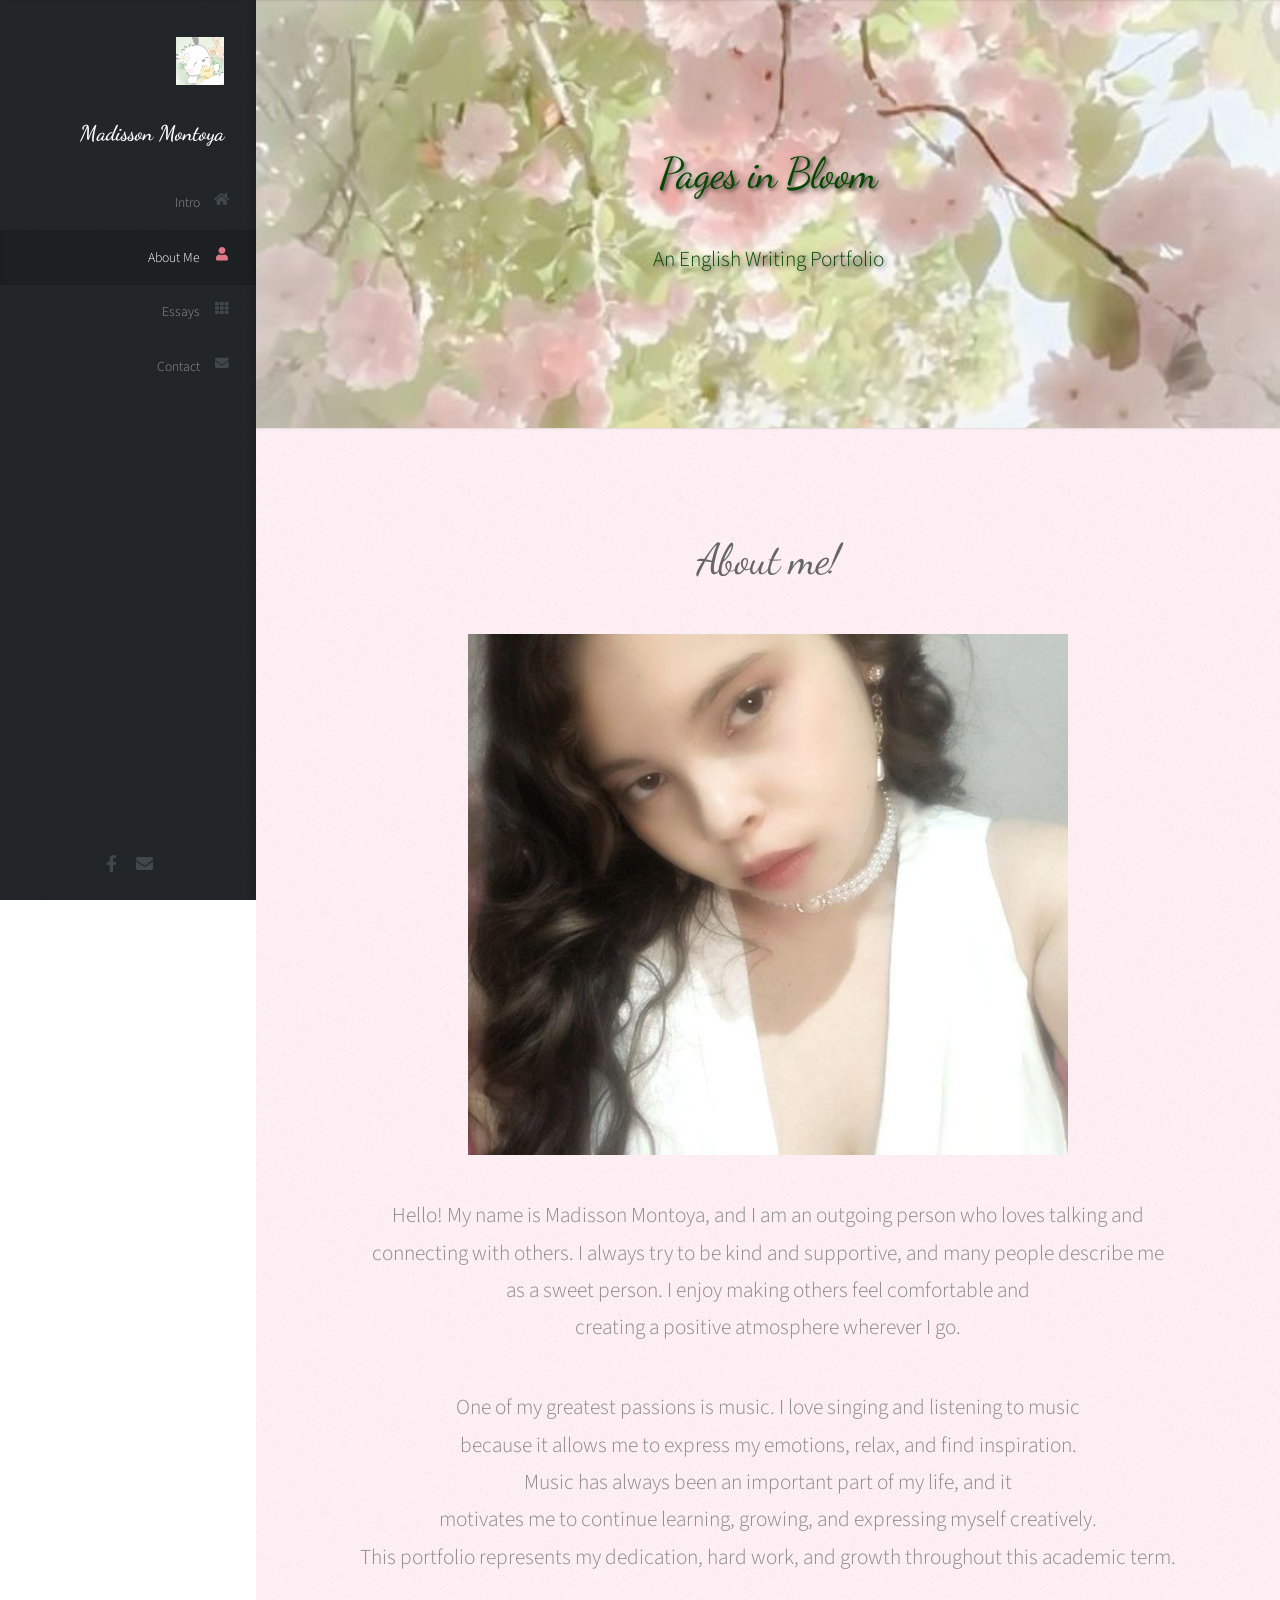
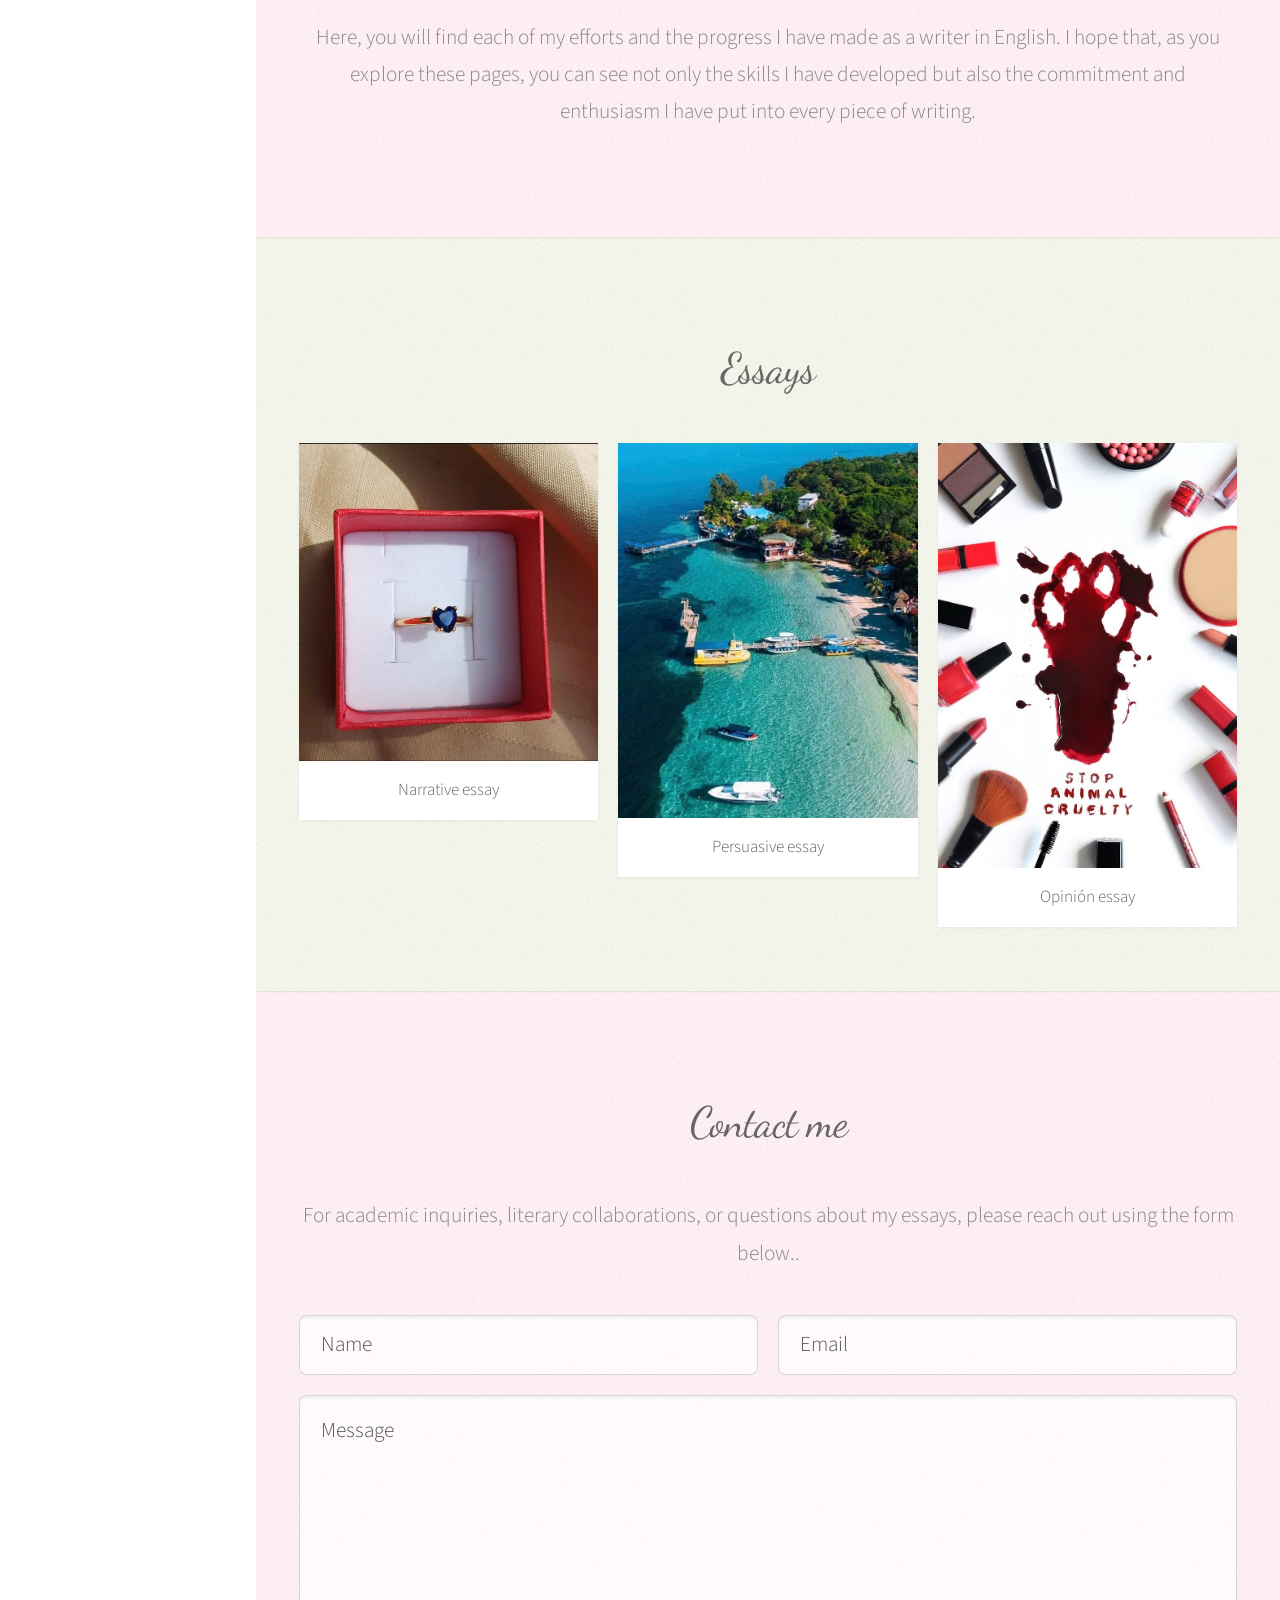
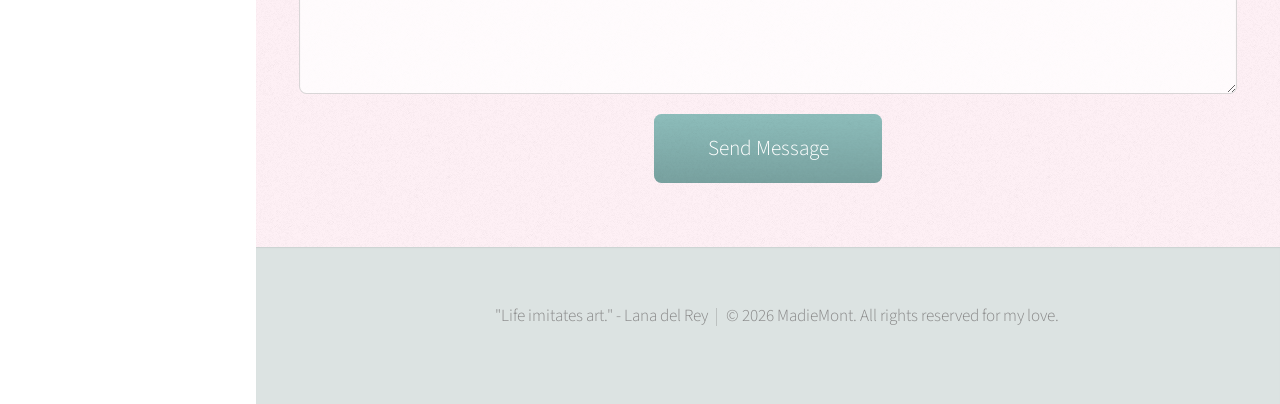
==== commit 1b977dcb: "Segunda versión portafolio" ====
--- a/main.html
+++ b/main.html
@@ -236,6 +236,10 @@
 	<div id="footer">
 
 		<!-- Copyright -->
+		 <ul class="copyright">
+						<li>"Life imitates art." - Lana del Rey</li><li>&copy; 2026 MadieMont. All rights reserved for my love.</li>
+					</ul>
+
 
 	</div>
 
@@ -250,4 +254,4 @@
 
 </body>
 
-</html>
+</html>
